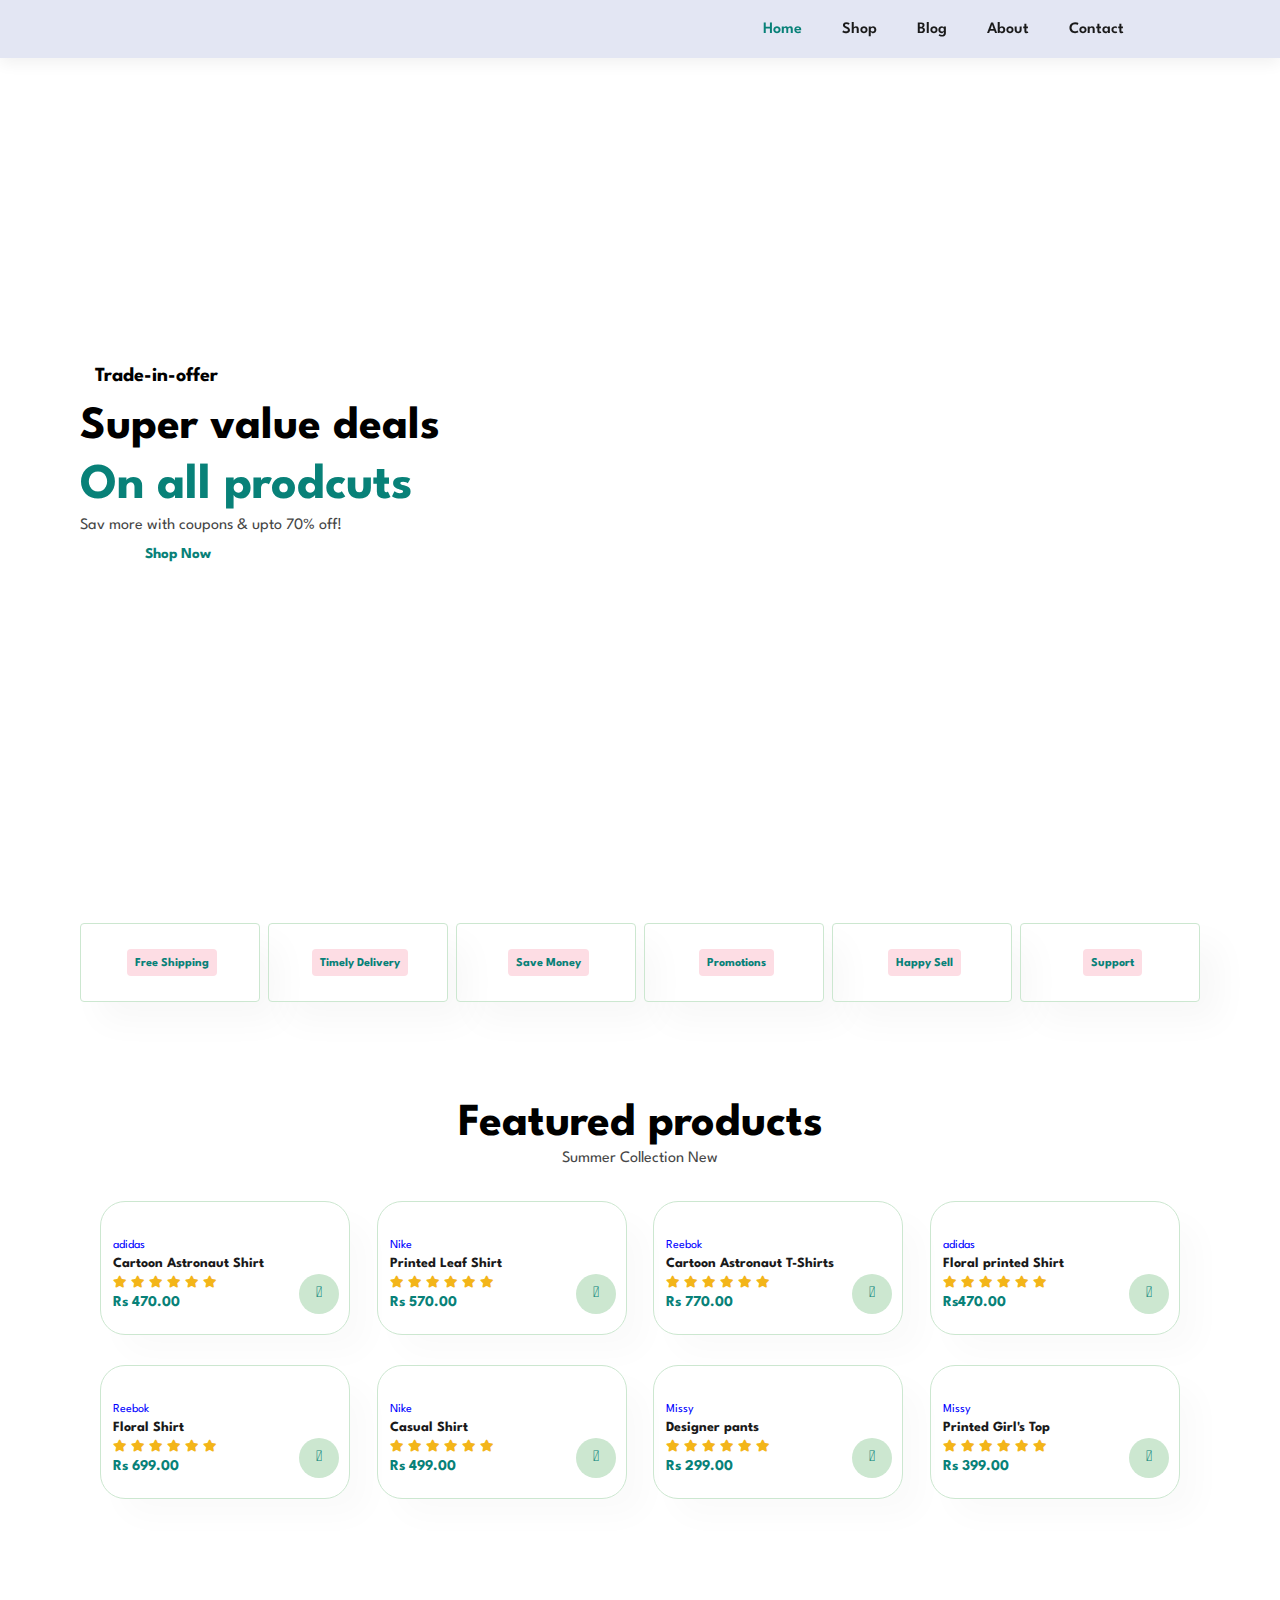
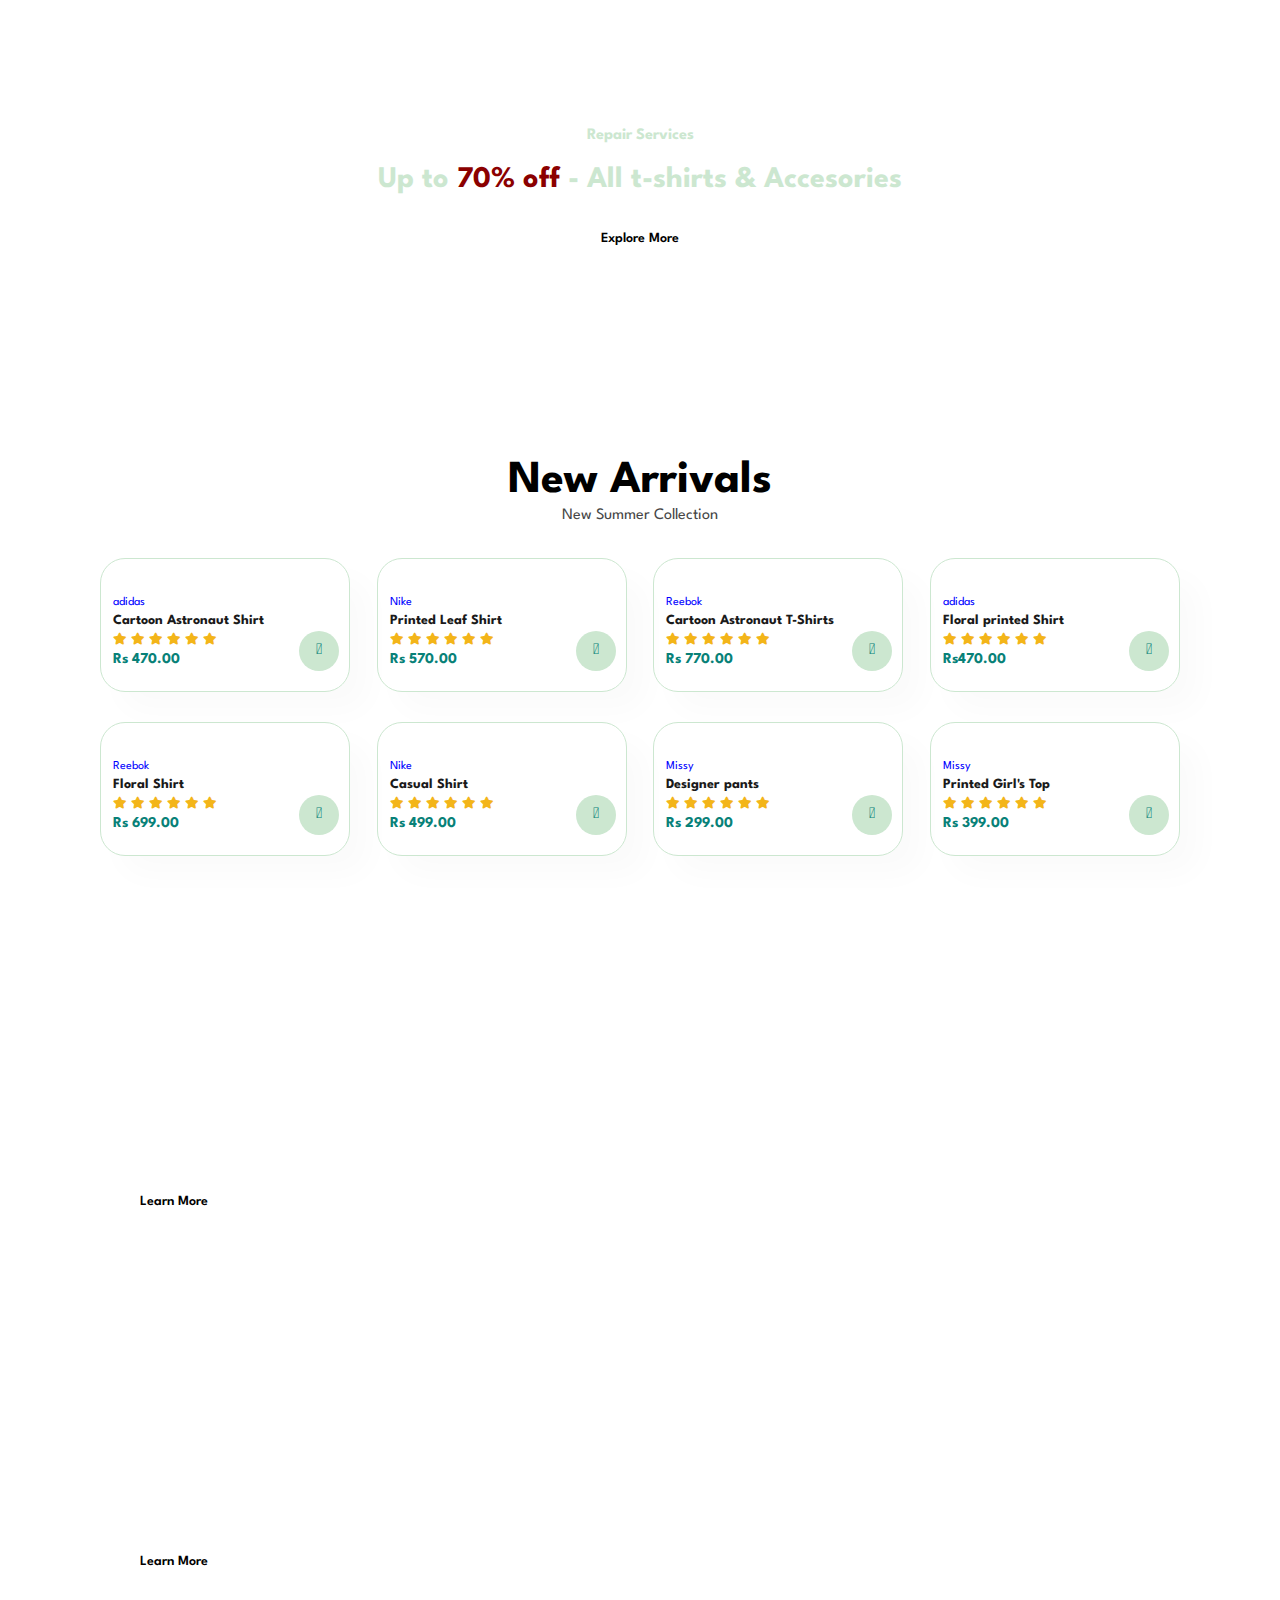
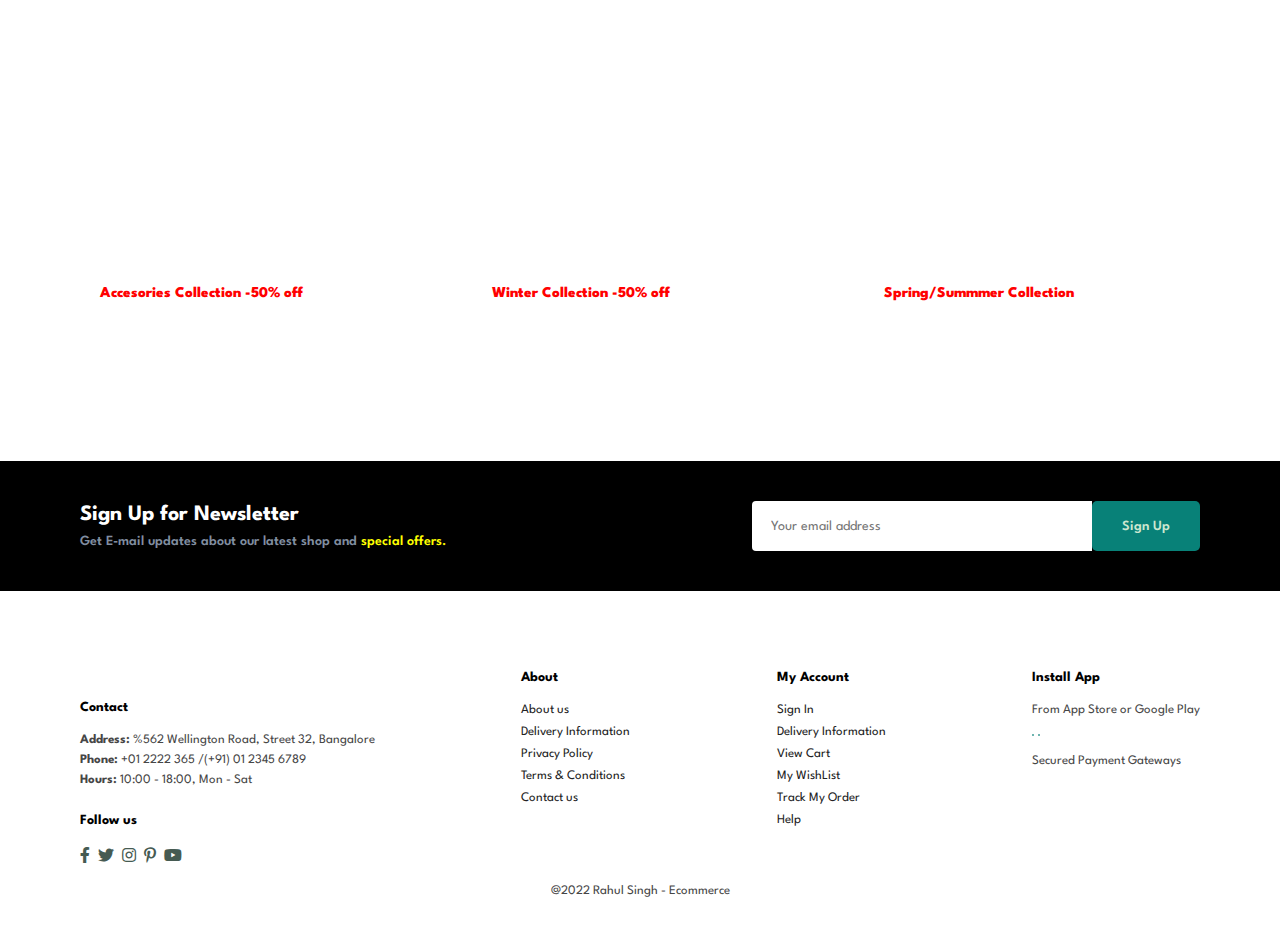
==== index.html @ 26d826ec "Add files via upload" ====
<!DOCTYPE html>
<html lang="en">
<head>
    <meta charset="UTF-8">
    <meta http-equiv="X-UA-Compatible" content="IE=edge">
    <meta name="viewport" content="width=device-width, initial-scale=1.0">
    <title>Ecommerce Site</title>
    <link rel="stylesheet" href="https://pro.fontawesome.com/releases/v5.10.0/css/all.css" />
    <link rel="stylesheet" href="style.css">

</head>
<body>
    <section id="header">
        <a href="#"><img src="img/logo.png" class = "logo" alt=""></a>

        <div>
            <ul id = "navbar">
                <li><a class = "active" href="index.html">Home</a></li>
                <li><a href="shop.html">Shop</a></li>
                <li><a href="blog.html">Blog</a></li>
                <li><a href="about.html">About</a></li>
                <li><a href="contact.html">Contact</a></li>
                <li><a href="cart.html"><i class="far fa-shopping-bag"></i></a></li>
    

            </ul>
        </div>
        
        
    </section>

    <section id="hero">
        <h4>Trade-in-offer</h4>
        <h2>Super value deals</h2>
        <h1>On all prodcuts</h1>
        <p>Sav more with coupons & upto 70% off!</p>
        <button>Shop Now</button>
    </section>

    <section id="feature" class="section-p1">
        <div class="fe-box">
            <img src="img/features/f1.png" alt="">
            <h6>Free Shipping</h6>

        </div>
        <div class="fe-box">
            <img src="img/features/f2.png" alt="">
            <h6>Timely Delivery</h6>

        </div>
        <div class="fe-box">
            <img src="img/features/f3.png" alt="">
            <h6>Save Money</h6>

        </div>
        <div class="fe-box">
            <img src="img/features/f4.png" alt="">
            <h6>Promotions</h6>

        </div>
        <div class="fe-box">
            <img src="img/features/f5.png" alt="">
            <h6>Happy Sell</h6>

        </div>
        <div class="fe-box">
            <img src="img/features/f6.png" alt="">
            <h6>Support</h6>

        </div>

    </section>

    <section id="product1" class="section-p1">
        <h2>Featured products</h2>
        <p>Summer Collection New</p>
        <div class="pro-container">
            <div class="pro">
                <img src="img/products/f1.jpg" alt="">
                <div class="des">
                    <span>adidas</span>
                    <h5>Cartoon Astronaut Shirt</h5>
                    <div class="star">
                        <i class = "fas fa-star"></i>
                        <i class = "fas fa-star"></i>
                        <i class = "fas fa-star"></i>
                        <i class = "fas fa-star"></i>
                        <i class = "fas fa-star"></i>
                        <i class = "fas fa-star"></i>
                    </div>
                    <h4>Rs 470.00</h4>

                </div>
                <a href="#"><i class = "fal fa-shopping-cart cart"></i></a>
                
            </div>
            <div class="pro">
                <img src="img/products/f2.jpg" alt="">
                <div class="des">
                    <span>Nike</span>
                    <h5>Printed Leaf Shirt</h5>
                    <div class="star">
                        <i class = "fas fa-star"></i>
                        <i class = "fas fa-star"></i>
                        <i class = "fas fa-star"></i>
                        <i class = "fas fa-star"></i>
                        <i class = "fas fa-star"></i>
                        <i class = "fas fa-star"></i>
                    </div>
                    <h4>Rs 570.00</h4>

                </div>
                <a href="#"><i class = "fal fa-shopping-cart cart"></i></a>
                
            </div>
            <div class="pro">
                <img src="img/products/f3.jpg" alt="">
                <div class="des">
                    <span>Reebok</span>
                    <h5>Cartoon Astronaut T-Shirts</h5>
                    <div class="star">
                        <i class = "fas fa-star"></i>
                        <i class = "fas fa-star"></i>
                        <i class = "fas fa-star"></i>
                        <i class = "fas fa-star"></i>
                        <i class = "fas fa-star"></i>
                        <i class = "fas fa-star"></i>
                    </div>
                    <h4>Rs 770.00</h4>

                </div>
                <a href="#"><i class = "fal fa-shopping-cart cart"></i></a>
                
            </div>
            <div class="pro">
                <img src="img/products/f4.jpg" alt="">
                <div class="des">
                    <span>adidas</span>
                    <h5>Floral printed Shirt</h5>
                    <div class="star">
                        <i class = "fas fa-star"></i>
                        <i class = "fas fa-star"></i>
                        <i class = "fas fa-star"></i>
                        <i class = "fas fa-star"></i>
                        <i class = "fas fa-star"></i>
                        <i class = "fas fa-star"></i>
                    </div>
                    <h4>Rs470.00</h4>

                </div>
                <a href="#"><i class = "fal fa-shopping-cart cart"></i></a>
                
            </div>
            <div class="pro">
                <img src="img/products/f5.jpg" alt="">
                <div class="des">
                    <span>Reebok</span>
                    <h5>Floral Shirt</h5>
                    <div class="star">
                        <i class = "fas fa-star"></i>
                        <i class = "fas fa-star"></i>
                        <i class = "fas fa-star"></i>
                        <i class = "fas fa-star"></i>
                        <i class = "fas fa-star"></i>
                        <i class = "fas fa-star"></i>
                    </div>
                    <h4>Rs 699.00</h4>

                </div>
                <a href="#"><i class = "fal fa-shopping-cart cart"></i></a>
                
            </div>
            <div class="pro">
                <img src="img/products/f6.jpg" alt="">
                <div class="des">
                    <span>Nike</span>
                    <h5>Casual Shirt</h5>
                    <div class="star">
                        <i class = "fas fa-star"></i>
                        <i class = "fas fa-star"></i>
                        <i class = "fas fa-star"></i>
                        <i class = "fas fa-star"></i>
                        <i class = "fas fa-star"></i>
                        <i class = "fas fa-star"></i>
                    </div>
                    <h4>Rs 499.00</h4>

                </div>
                <a href="#"><i class = "fal fa-shopping-cart cart"></i></a>
                
            </div>
            <div class="pro">
                <img src="img/products/f7.jpg" alt="">
                <div class="des">
                    <span>Missy</span>
                    <h5>Designer pants</h5>
                    <div class="star">
                        <i class = "fas fa-star"></i>
                        <i class = "fas fa-star"></i>
                        <i class = "fas fa-star"></i>
                        <i class = "fas fa-star"></i>
                        <i class = "fas fa-star"></i>
                        <i class = "fas fa-star"></i>
                    </div>
                    <h4>Rs 299.00</h4>

                </div>
                <a href="#"><i class = "fal fa-shopping-cart cart"></i></a>
                
            </div>
            <div class="pro">
                <img src="img/products/f8.jpg" alt="">
                <div class="des">
                    <span>Missy</span>
                    <h5>Printed Girl's Top</h5>
                    <div class="star">
                        <i class = "fas fa-star"></i>
                        <i class = "fas fa-star"></i>
                        <i class = "fas fa-star"></i>
                        <i class = "fas fa-star"></i>
                        <i class = "fas fa-star"></i>
                        <i class = "fas fa-star"></i>
                    </div>
                    <h4>Rs 399.00</h4>

                </div>
                <a href="#"><i class = "fal fa-shopping-cart cart"></i></a>
                
            </div>
        </div>


    </section>

    <section id="banner" class="section-m1">
         
        <h4>Repair Services</h4>
        <h2>Up to <span>70% off</span> - All t-shirts & Accesories</h2>
        <button class="normal">Explore More</button>
        

    </section>

    <section id="product1" class="section-p1">
        <h2>New Arrivals</h2>
        <p>New Summer Collection </p>
        <div class="pro-container">
            <div class="pro">
                <img src="img/products/n1.jpg" alt="">
                <div class="des">
                    <span>adidas</span>
                    <h5>Cartoon Astronaut Shirt</h5>
                    <div class="star">
                        <i class = "fas fa-star"></i>
                        <i class = "fas fa-star"></i>
                        <i class = "fas fa-star"></i>
                        <i class = "fas fa-star"></i>
                        <i class = "fas fa-star"></i>
                        <i class = "fas fa-star"></i>
                    </div>
                    <h4>Rs 470.00</h4>

                </div>
                <a href="#"><i class = "fal fa-shopping-cart cart"></i></a>
                
            </div>
            <div class="pro">
                <img src="img/products/n2.jpg" alt="">
                <div class="des">
                    <span>Nike</span>
                    <h5>Printed Leaf Shirt</h5>
                    <div class="star">
                        <i class = "fas fa-star"></i>
                        <i class = "fas fa-star"></i>
                        <i class = "fas fa-star"></i>
                        <i class = "fas fa-star"></i>
                        <i class = "fas fa-star"></i>
                        <i class = "fas fa-star"></i>
                    </div>
                    <h4>Rs 570.00</h4>

                </div>
                <a href="#"><i class = "fal fa-shopping-cart cart"></i></a>
                
            </div>
            <div class="pro">
                <img src="img/products/n3.jpg" alt="">
                <div class="des">
                    <span>Reebok</span>
                    <h5>Cartoon Astronaut T-Shirts</h5>
                    <div class="star">
                        <i class = "fas fa-star"></i>
                        <i class = "fas fa-star"></i>
                        <i class = "fas fa-star"></i>
                        <i class = "fas fa-star"></i>
                        <i class = "fas fa-star"></i>
                        <i class = "fas fa-star"></i>
                    </div>
                    <h4>Rs 770.00</h4>

                </div>
                <a href="#"><i class = "fal fa-shopping-cart cart"></i></a>
                
            </div>
            <div class="pro">
                <img src="img/products/n4.jpg" alt="">
                <div class="des">
                    <span>adidas</span>
                    <h5>Floral printed Shirt</h5>
                    <div class="star">
                        <i class = "fas fa-star"></i>
                        <i class = "fas fa-star"></i>
                        <i class = "fas fa-star"></i>
                        <i class = "fas fa-star"></i>
                        <i class = "fas fa-star"></i>
                        <i class = "fas fa-star"></i>
                    </div>
                    <h4>Rs470.00</h4>

                </div>
                <a href="#"><i class = "fal fa-shopping-cart cart"></i></a>
                
            </div>
            <div class="pro">
                <img src="img/products/n5.jpg" alt="">
                <div class="des">
                    <span>Reebok</span>
                    <h5>Floral Shirt</h5>
                    <div class="star">
                        <i class = "fas fa-star"></i>
                        <i class = "fas fa-star"></i>
                        <i class = "fas fa-star"></i>
                        <i class = "fas fa-star"></i>
                        <i class = "fas fa-star"></i>
                        <i class = "fas fa-star"></i>
                    </div>
                    <h4>Rs 699.00</h4>

                </div>
                <a href="#"><i class = "fal fa-shopping-cart cart"></i></a>
                
            </div>
            <div class="pro">
                <img src="img/products/n6.jpg" alt="">
                <div class="des">
                    <span>Nike</span>
                    <h5>Casual Shirt</h5>
                    <div class="star">
                        <i class = "fas fa-star"></i>
                        <i class = "fas fa-star"></i>
                        <i class = "fas fa-star"></i>
                        <i class = "fas fa-star"></i>
                        <i class = "fas fa-star"></i>
                        <i class = "fas fa-star"></i>
                    </div>
                    <h4>Rs 499.00</h4>

                </div>
                <a href="#"><i class = "fal fa-shopping-cart cart"></i></a>
                
            </div>
            <div class="pro">
                <img src="img/products/n7.jpg" alt="">
                <div class="des">
                    <span>Missy</span>
                    <h5>Designer pants</h5>
                    <div class="star">
                        <i class = "fas fa-star"></i>
                        <i class = "fas fa-star"></i>
                        <i class = "fas fa-star"></i>
                        <i class = "fas fa-star"></i>
                        <i class = "fas fa-star"></i>
                        <i class = "fas fa-star"></i>
                    </div>
                    <h4>Rs 299.00</h4>

                </div>
                <a href="#"><i class = "fal fa-shopping-cart cart"></i></a>
                
            </div>
            <div class="pro">
                <img src="img/products/n8.jpg" alt="">
                <div class="des">
                    <span>Missy</span>
                    <h5>Printed Girl's Top</h5>
                    <div class="star">
                        <i class = "fas fa-star"></i>
                        <i class = "fas fa-star"></i>
                        <i class = "fas fa-star"></i>
                        <i class = "fas fa-star"></i>
                        <i class = "fas fa-star"></i>
                        <i class = "fas fa-star"></i>
                    </div>
                    <h4>Rs 399.00</h4>

                </div>
                <a href="#"><i class = "fal fa-shopping-cart cart"></i></a>
                
            </div>
        </div>


    </section>

    <section id = "sm-banner" class="section-p1">
        <div class="banner-box">
            <h4> crazy deals </h4>
            <h2>buy 1 get 1 free</h2>
            <span>The best calsssic dress is on sale at cara</span>
            <button class="normal">Learn More</button>
        </div>
        <div class="banner-box banner-box2">
            <h4> spring/summer </h4>
            <h2>upcoming season</h2>
            <span>The best calsssic dress is on sale at cara</span>
            <button class="normal">Learn More</button>
        </div>
    </section>

    <section id="banner3">
        <div class="banner-box">
            <h2>SEASONAL SALE</h2>
            <h3>Accesories Collection -50% off</h3>
        </div>
        <div class="banner-box banner-box2">
            <h2>SEASONAL SALE</h2>
            <h3>Winter Collection -50% off</h3>
        </div>
        <div class="banner-box banner-box3">
            <h2>SEASONAL SALE</h2>
            <h3>Spring/Summmer Collection</h3>
        </div>
    </section>

    <section id = newsletter class="section-p1 section-m1">
        <div class="newstext">
            <h4>Sign Up for Newsletter</h4>
            <p>Get E-mail updates about our latest shop and <span>special offers.</span></p>

        </div>
        <div class="form">
            <input type="text" placeholder="Your email address">
            <button class = "normal">Sign Up</button>
        </div>
    </section>

    <footer class="section-p1">
        <div class="col">
            <img  class = "logo" src="img/logo.png" alt="">
            <h4>Contact</h4>
            <p><strong>Address:</strong>  %562 Wellington Road, Street 32, Bangalore</p>
            <p><strong>Phone:</strong> +01 2222 365 /(+91) 01 2345 6789</p>
            <p><strong>Hours:</strong>  10:00 - 18:00, Mon - Sat</p>
            <div class="follow">
                <h4>Follow us</h4>
                <div class="icon">
                    <i class="fab fa-facebook-f"></i>
                    <i class="fab fa-twitter"></i>
                    <i class="fab fa-instagram"></i>
                    <i class="fab fa-pinterest-p"></i>
                    <i class="fab fa-youtube"></i>
                </div>
            </div>
        </div>
        <div class="col">
            <h4>About</h4>
            <a href="#">About us</a>
            <a href="#">Delivery Information</a>
            <a href="#">Privacy Policy</a>
            <a href="#">Terms & Conditions</a>
            <a href="#">Contact us</a>
        </div>
        <div class="col">
            <h4>My Account</h4>
            <a href="#">Sign In</a>
            <a href="#">Delivery Information</a>
            <a href="#">View Cart</a>
            <a href="#">My WishList</a>
            <a href="#">Track My Order</a>
            <a href="#">Help</a>

        </div>
        <div class="col install">
            <h4>Install App</h4>
            <p>From App Store or Google Play</p>
            <div class="row">
                <img src="img/pay/app.jpg" alt="">
                <img src="img/pay/play.jpg" alt="">
            </div>
            <p>Secured Payment Gateways</p>
            <img src="img/pay/pay.png" alt="">

        </div>
        <div class="copyright">
            <p>@2022 Rahul Singh - Ecommerce</p>
        </div>
    </footer>


    
    <script src = "script.js"></script>
</body>
</html>
---- style.css ----
@import url('https://fonts.googleapis.com/css2?family=Spartan:wght@100;200;300;400;500;600;700;800;900&display=swap');

*{
    margin: 0;
    padding: 0;
    box-sizing: border-box;
    font-family: 'Spartan',sans-serif;
}

h1{
    font-size: 50px;
    line-height: 64px;
    color: black;
}

h2{
    font-size: 46px;
    line-height: 54px;
    color: black;

}

h4{
    font-size: 20px;
    color: black;
}

h6{
    font-weight: 700;
    font-size: 12px;
}
p{
    font-size: 16px;
    color: #464646;
}

.section-p1{
    padding: 40px 80px;
}

.section-m1{
    margin: 40px 0;
}
body{
    width: 100%;
}

button.normal{
    font-size: 14px;
    font-weight: 600;
    padding: 15px 30px;
    color: #000;
    background-color: #fff;
    border-radius: 4px;
    cursor: pointer;
    border: none;
    outline: none;
    transition: 0.2s;
}

/* header start */
#header{
    display: flex;
    align-items: center;
    justify-content: space-between;
    padding: 20px 80px;
    background: #E3E6F3;
    box-shadow: 0 5px 15px rgba(0,0,0,0.06);
    z-index: 999;
    position: sticky;
    top: 0;
    left: 0;
}

#navbar{
    display: flex;
    align-items: center;
    justify-content: center;

}
#navbar li{
    list-style: none;
    padding: 0 20px;
}

#navbar li a{
    text-decoration: none;
    font-size: 16px;
    font-weight: 600;
    color: #1a1a1a;
    transition: 0.3s ease;
}
#navbar li a:hover,#navbar li a.active{
    color: #088178;
}
#mobile{
    display: none;
    align-items: center;
}

/* Home Page */
#hero{
    background-image: url(img/hero4.png);
    height: 90vh;
    width: 100%;
    background-size: cover;
    background-position: top 25% right 0;
    padding: 0 80px;
    display: flex;
    flex-direction: column;
    align-items: flex-start;
    justify-content: center;
}

#hero h4{
    padding: 15px;

}
#hero h1{
    color: #088178;
}
#hero button{
    background-image: url(img/button.png);
    background-color: transparent;
    color: #088178;
    border: 0;
    padding: 14px 80px 14px 65px;
    background-repeat: no-repeat;
    cursor: pointer;
    font-weight: 700;
    font-size: 15px;

}

#feature .fe-box{
    width: 180px;
    text-align: center;
    padding: 25px 15px;
    box-shadow: 20px 20px 34px rgba(0,0,0,0.03);
    border: 1px solid #cce7d0;
    border-radius: 4px;
    margin: 15px 0;
}
#feature{
    display: flex;
    align-items: center;
    justify-content: space-between;
    flex-wrap: wrap;
}

#feature .fe-box:hover{
    box-shadow: 10px 10px 54px rgba(70,62,221,0.1);
}
#feature .fe-box img{
    width: 100%;
    margin-bottom: 10px;
}
#feature .fe-box h6{
    display: inline-block;
    padding: 9px 8px 6px 8px;
    line-height: 1;
    border-radius: 4px;
    color: #088178;
    background-color: #fddde4;
}

#product1{
    text-align: center;

}
#product1 .pro-container{
    display: flex;
    justify-content: space-between;
    padding: 20px ;
    flex-wrap: wrap;

}
#product1 .pro{
    width: 23%;
    min-width: 250px;
    padding: 10px 12px;
    border: 1px solid #cce7d0; 
    border-radius: 25px;
    cursor: pointer;
    box-shadow: 20px 20px 30px rgba(0,0,0,0.02);
    margin: 15px 0;
    transition: 0.2s ease;
    position: relative;
}

#product1 .pro img{
    width: 100%;
    border-radius: 20px;
}
#product1 .pro:hover{
    box-shadow: 20px 20px 30px rgba(0,0,0,0.02);
}

#product1 .pro .des{
    text-align: start;
    padding: 10px 0;

}
#product1 .pro .des span{
    color: blue;
    font-size:12px;

}
#product1 .pro .des h5{
    padding: 5px 0;
    color: #1a1a1a;
    font-size: 14px;
}
#product1 .pro .des i{
    font-size: 12px;
    color: rgb(243,181,25);
}

#product1 .pro .des h4{
    padding: 5px 0;
    color: #088178;
    font-size: 15px;
    font-weight: 700;
}

#product1 .pro .cart{
    width: 40px;
    height: 40px;
    line-height: 40px;
    border-radius: 50px;
    background-color: #cce7d0;
    font-weight: 500;
    color: #088178;
    border-color: 1px solid #cce7d0;
    position: absolute;
    bottom: 20px;
    right: 10px;

}

#banner{
    display: flex;
    flex-direction: column;
    justify-content: center;
    align-items: center;
    text-align: center;
    background-image: url('img/banner/b2.jpg');
    width: 100%;
    height: 40vh;
    background-size: cover;
    background-position: center;
}

#banner h4{
    color: #cce7d0;
    font-size: 16px;
}
#banner h2{
    color: #cce7d0;
    font-size: 30px;
    padding: 10px 0;
}
#banner h2 span{
    color: darkred;

}
#banner button:hover{
    background: #088178;
    color: #cce7d0;
}

#sm-banner{
    display: flex;
    justify-content: space-between;
    flex-wrap: wrap;
}

#sm-banner .banner-box{
    display: flex;
    flex-direction: column;
    justify-content: center;
    align-items: flex-start;

    
    background-image: url('img/banner/b17.jpg');
    min-width: 580px;
    height: 50vh;
    height: 40vh;
    background-size: cover;
    background-position: center;
    padding: 30px;

}
#sm-banner .banner-box2{
    display: flex;
    flex-direction: column;
    justify-content: center;
    align-items: flex-start;

    
    background-image: url('img/banner/b10.jpg');
    min-width: 580px;
    height: 50vh;
    height: 40vh;
    background-size: cover;
    background-position: center;
    padding: 30px;

}
#sm-banner h4{
    color: #fff;
    font-size: 20px;
    font-weight: 300;

}
#sm-banner h2{
    color: #fff;
    font-size: 20px;
    font-weight: 800;

    
}

#sm-banner span{
    color: #fff;
    font-size: 14px;
    font-weight: 500;
    padding-bottom: 15px;
    
    
}
#sm-banner .banner-box:hover button{
    background-color: #088178;
    color: #cce7d0;
    border: 3px solid #fff;
}

#banner3 {
    display: flex;
    justify-content: space-between;
    flex-wrap: wrap;
    padding: 0 80px;
}
#banner3 .banner-box{
   
        display: flex;
        flex-direction: column;
        justify-content: center;
        align-items: flex-start;
        background-image: url('img/banner/b7.jpg');
        min-width: 30%;
       
        height: 30vh;
        background-size: cover;
        background-position: center;
        padding: 20px;
        margin-bottom: 20px;
    
    
}
#banner3 h2{
    color: #fff;
    font-weight: 900;
    font-size: 22px;

}

#banner3 h3{
    color:red;
    font-weight: 800;
    font-size: 15px;
}

#banner3 .banner-box2{
    background-image: url("img/banner/b4.jpg");

}
#banner3 .banner-box3{
    background-image: url("img/banner/b18.jpg");
}

#newsletter{
    display: flex;
    justify-content: space-between;
    flex-wrap: wrap;
    align-items: center;
    background-image: url("img/banner/b14.png");
    background-repeat: no-repeat;
    background-position: 20% 30%;
    background-color: #000;
}
#newsletter h4{
    font-size: 22px;
    font-weight: 700;
    color: white;

}
#newsletter p{
    font-size: 14px;
    font-weight: 600;
    color: #818ea0;
    margin-top: 10px;
    
}
#newsletter p span {
    
    color: yellow;
    
}
#newsletter input{
    height: 3.125rem;
    padding: 0 1.25em;
    font-size: 14px;
    width: 100%;
    border: 1px solid transparent;
    border-radius: 4px;
    outline: none;
    border-top-right-radius: 0;
    border-bottom-right-radius: 0;
    
}
#newsletter button{
    background-color: #088178;
    color: #cce7d0;
    white-space: nowrap;
    border-radius: 5px;
    
}
#newsletter button:hover{
    background-color: #E3E6F3;
    color: #088178;
    border-color: #088178;
}
#newsletter .form{
    display: flex;
    width: 40%;
}

footer{
    display: flex;
    flex-wrap: wrap;
    justify-content: space-between;

}
footer .col{
    display: flex;
    flex-direction: column;
    align-items: flex-start;
    margin-bottom: 20px;
}

footer .logo{
    margin-bottom: 30px;

}

footer h4{
    font-size: 14px;
    padding-bottom: 20px;
}
footer p{
    font-size: 13px;
    margin: 0 0 8px 0;
}
footer a{
    font-size: 13px;
    text-decoration: none;
    color: #222;
    margin-bottom: 10px;
}
footer .follow{
    margin-top: 20px;

}
footer .follow i{
    color: #465b52;
    padding-right: 4px;
    cursor: pointer;
}

footer .install .row img{
    border: 1px solid #088178;
    border-radius: 6px;

}
footer .install img{
    margin: 10px 0 15px 0;
}
footer .follow i:hover{
    color: #088178;
}
footer .follow a:hover{
    color: #088178;
}
footer .copyright{
    width: 100%;
    text-align: center;
}

/* Strat Media Query */
@media (max-width:799px) {
    #navbar{
        display: flex;
        flex-direction: column;
        align-items: flex-start;
        justify-content: flex-start;
        position: fixed;
        top: 0;
        right: -300px;
        height: 100vh;
        width: 300px;
        background-color: #E3E6F3;
        box-shadow: 0 40px 60px rgba(0,0,0,0.02);
        padding: 80px 0 0 10px;

    }
   


}
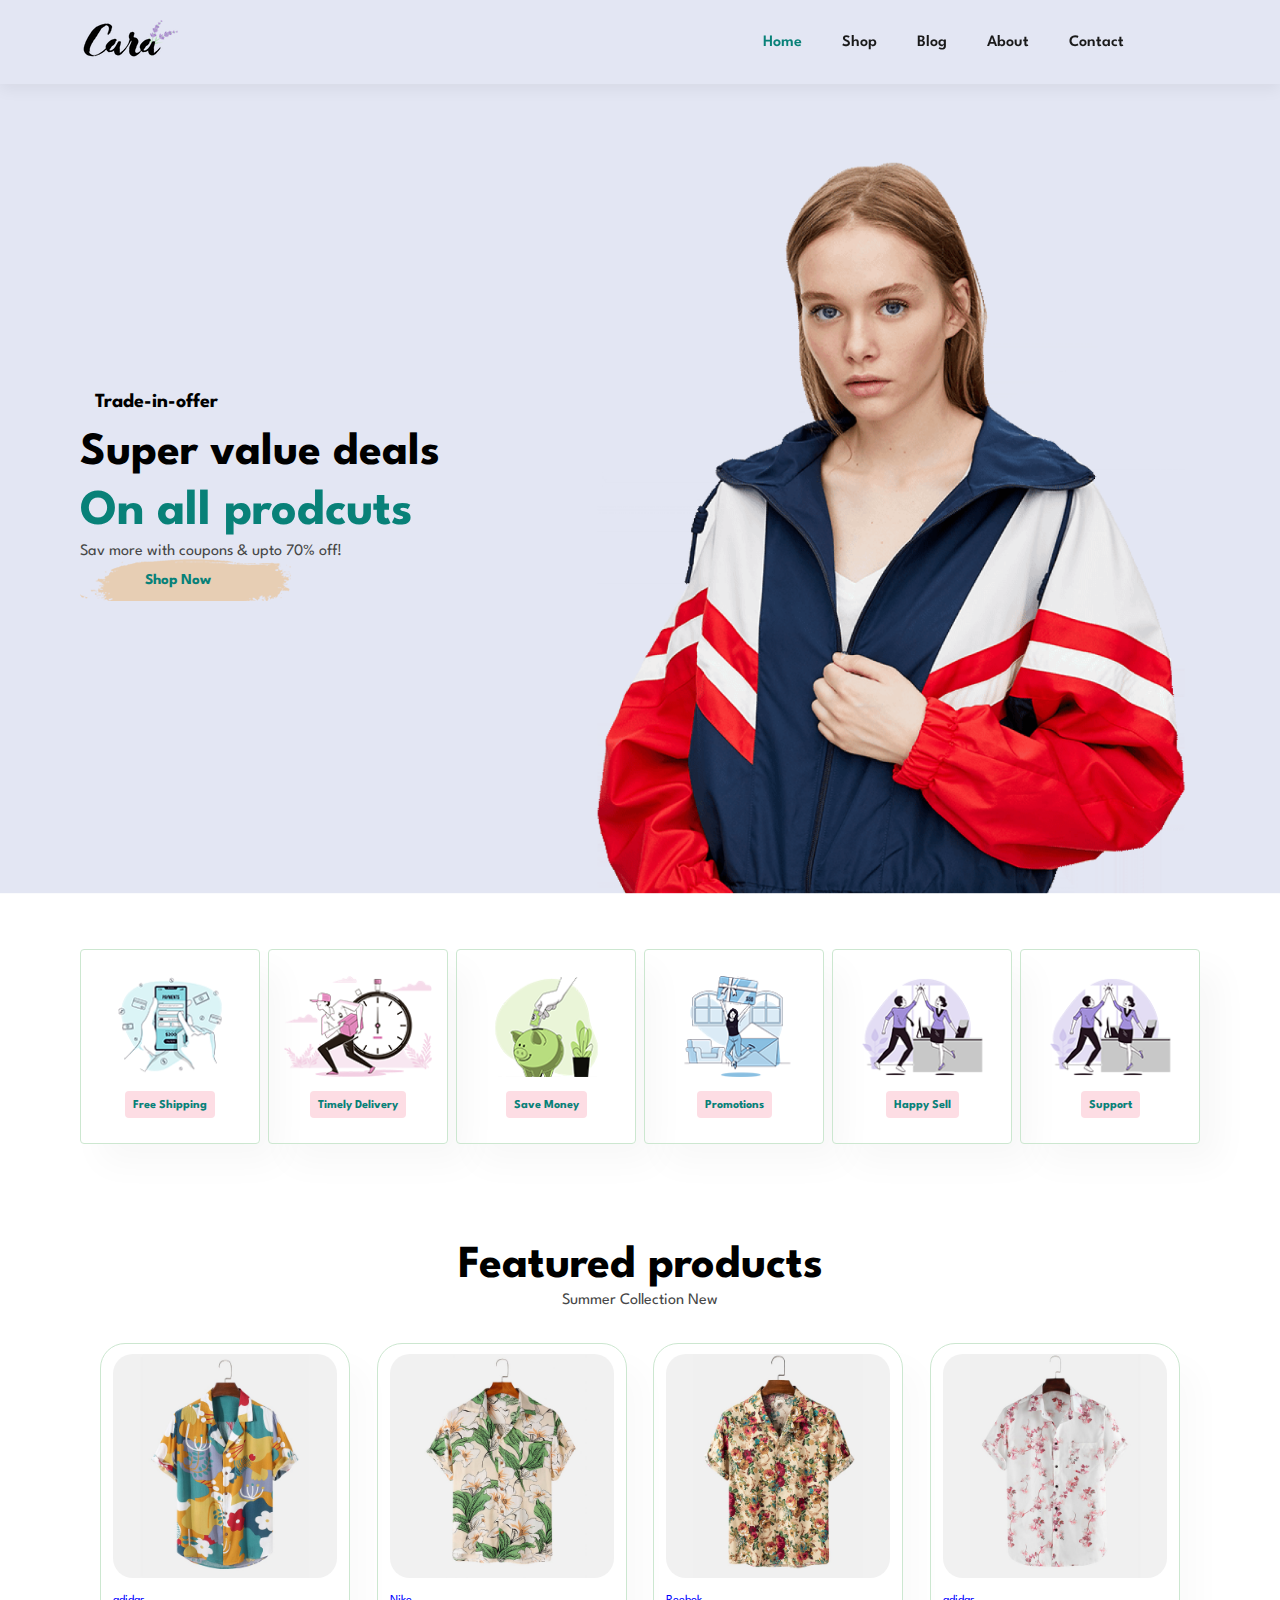
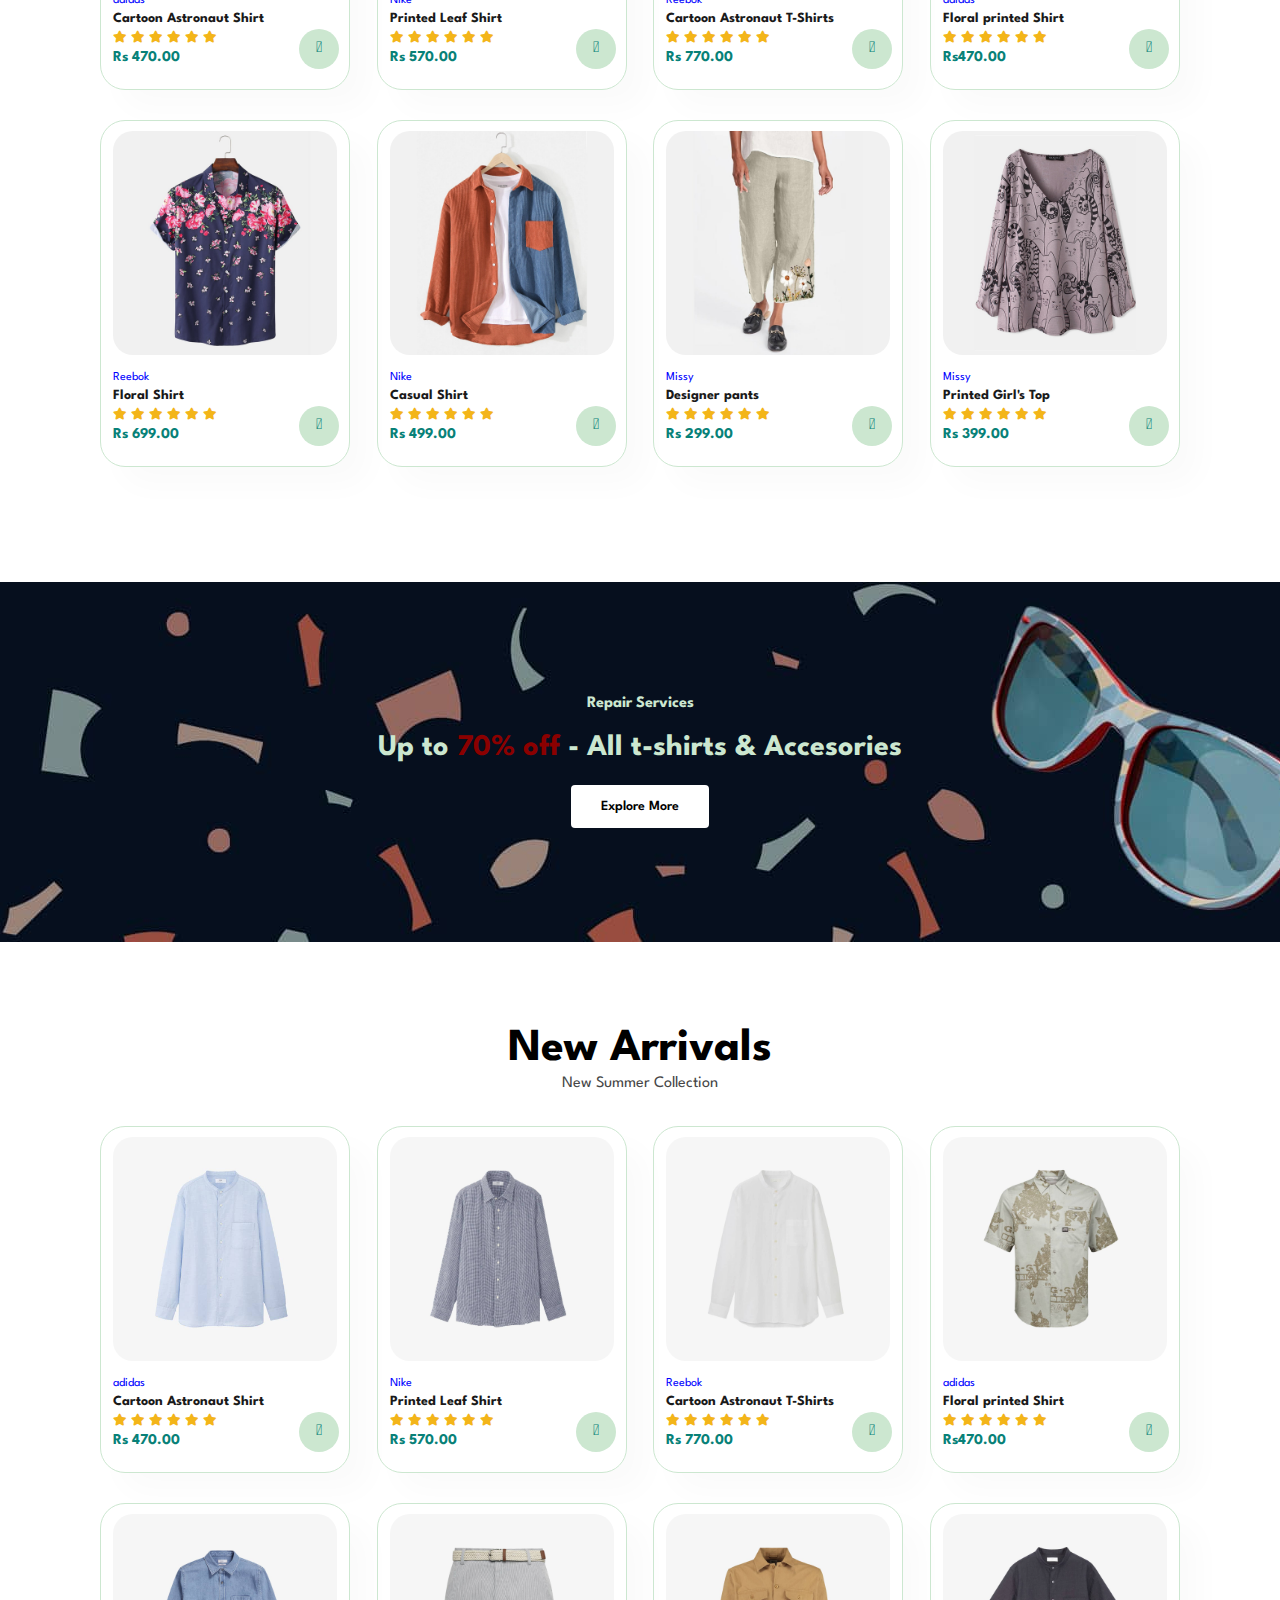
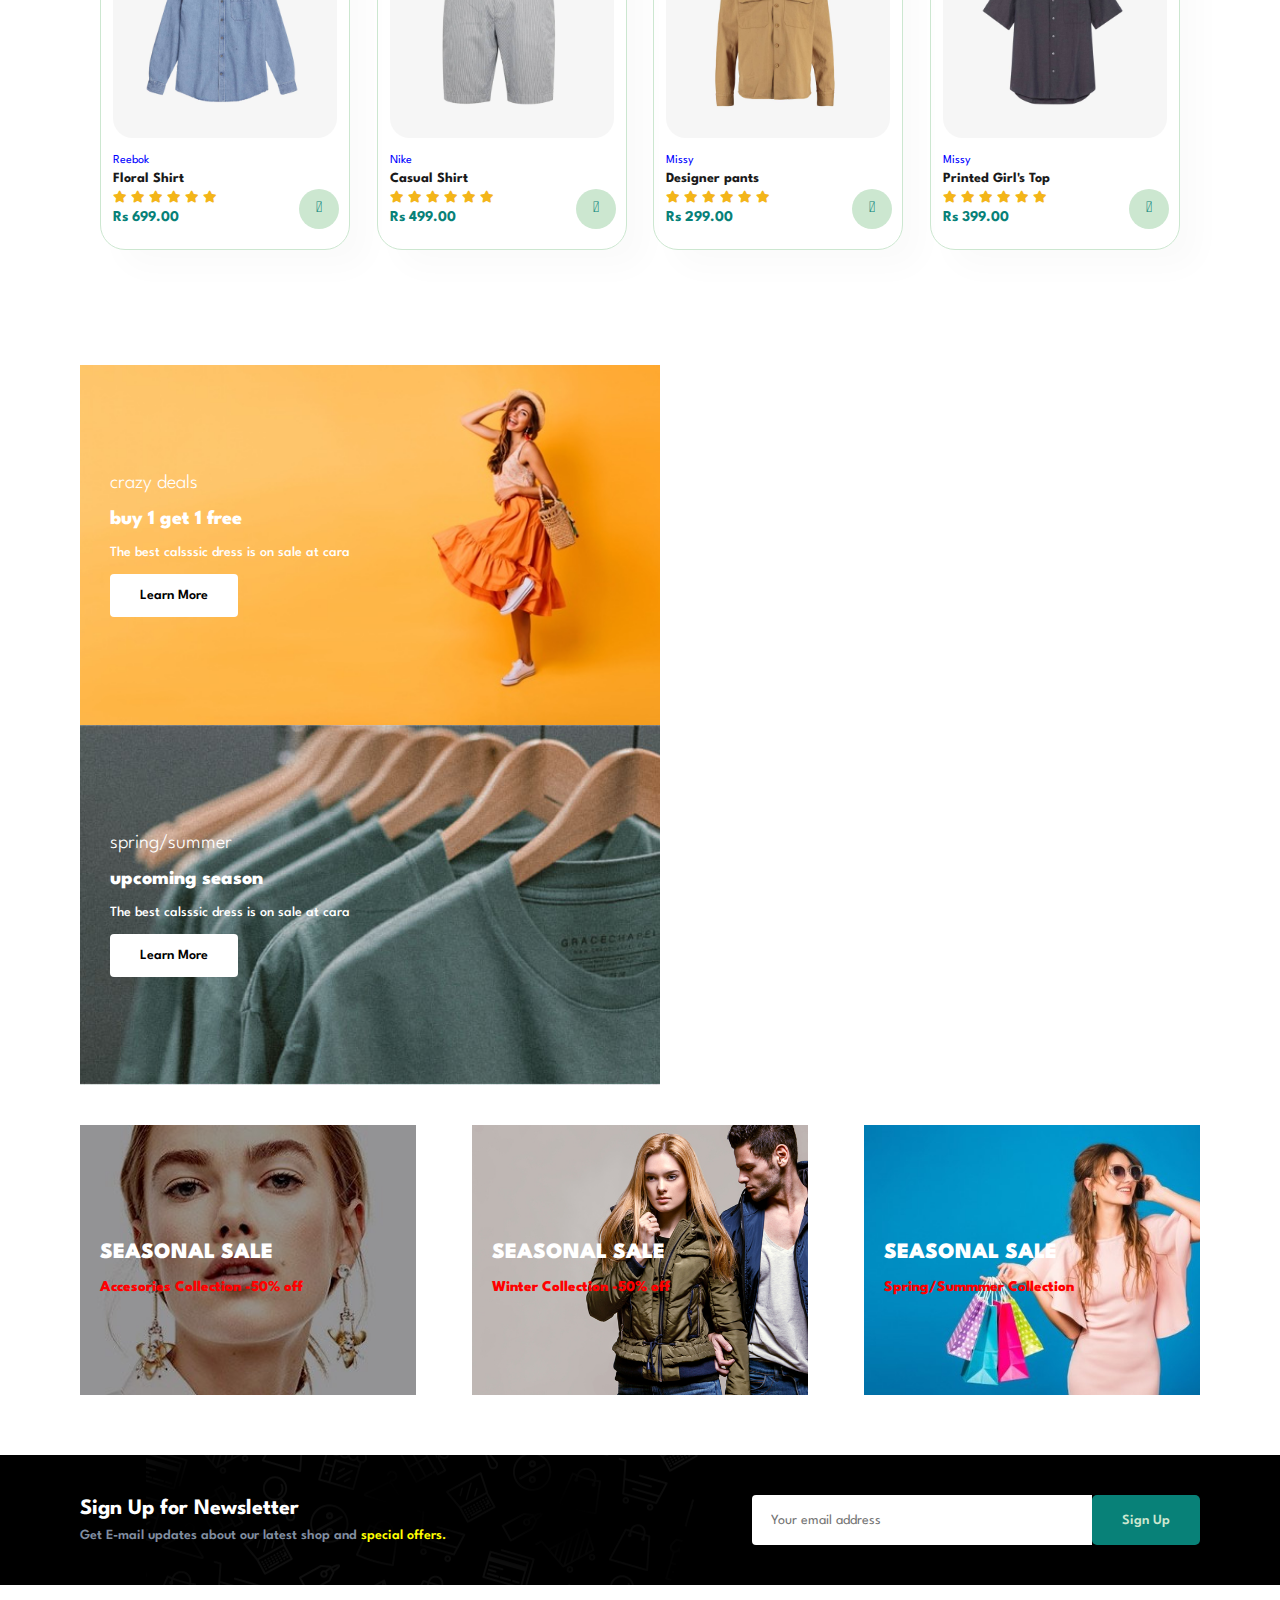
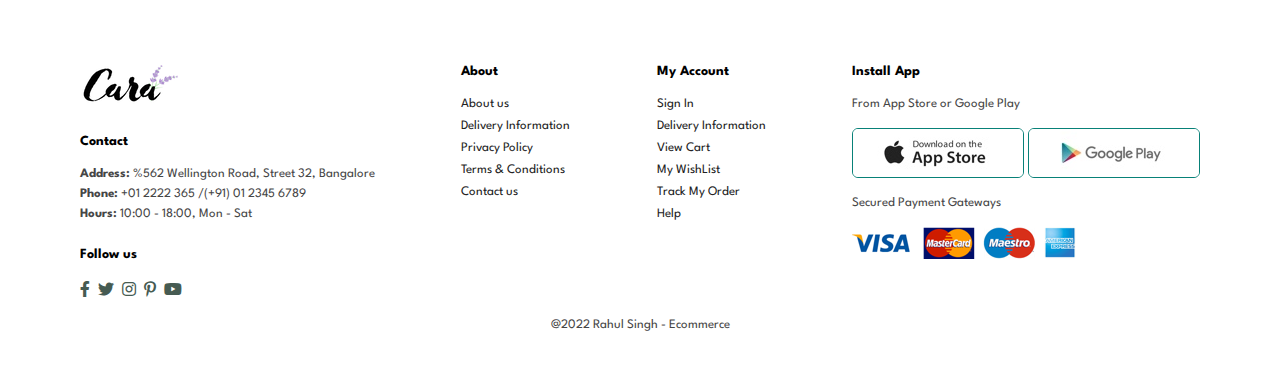
==== commit 61c07b6c: "changed features image" ====
--- a/index.html
+++ b/index.html
@@ -64,7 +64,7 @@
 
         </div>
         <div class="fe-box">
-            <img src="img/features/f6.png" alt="">
+            <img src="img/features/f5.png" alt="">
             <h6>Support</h6>
 
         </div>
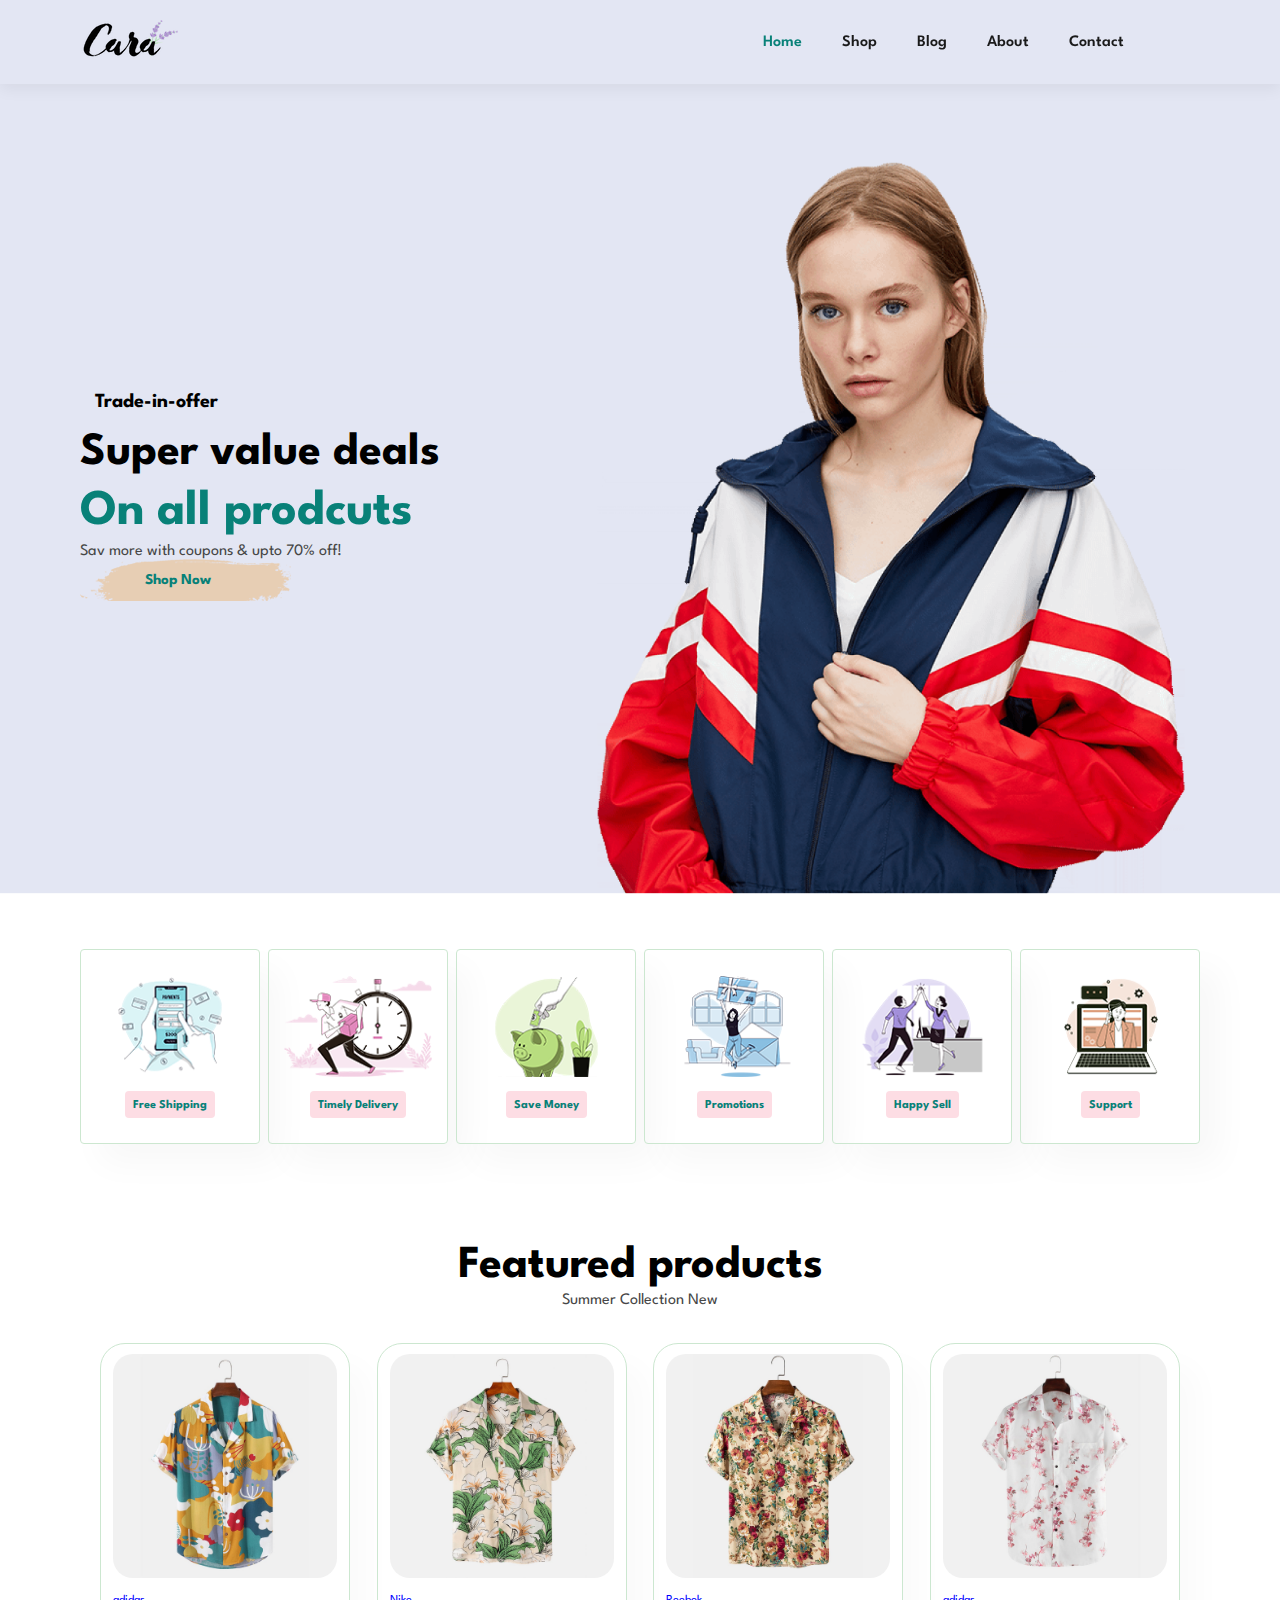
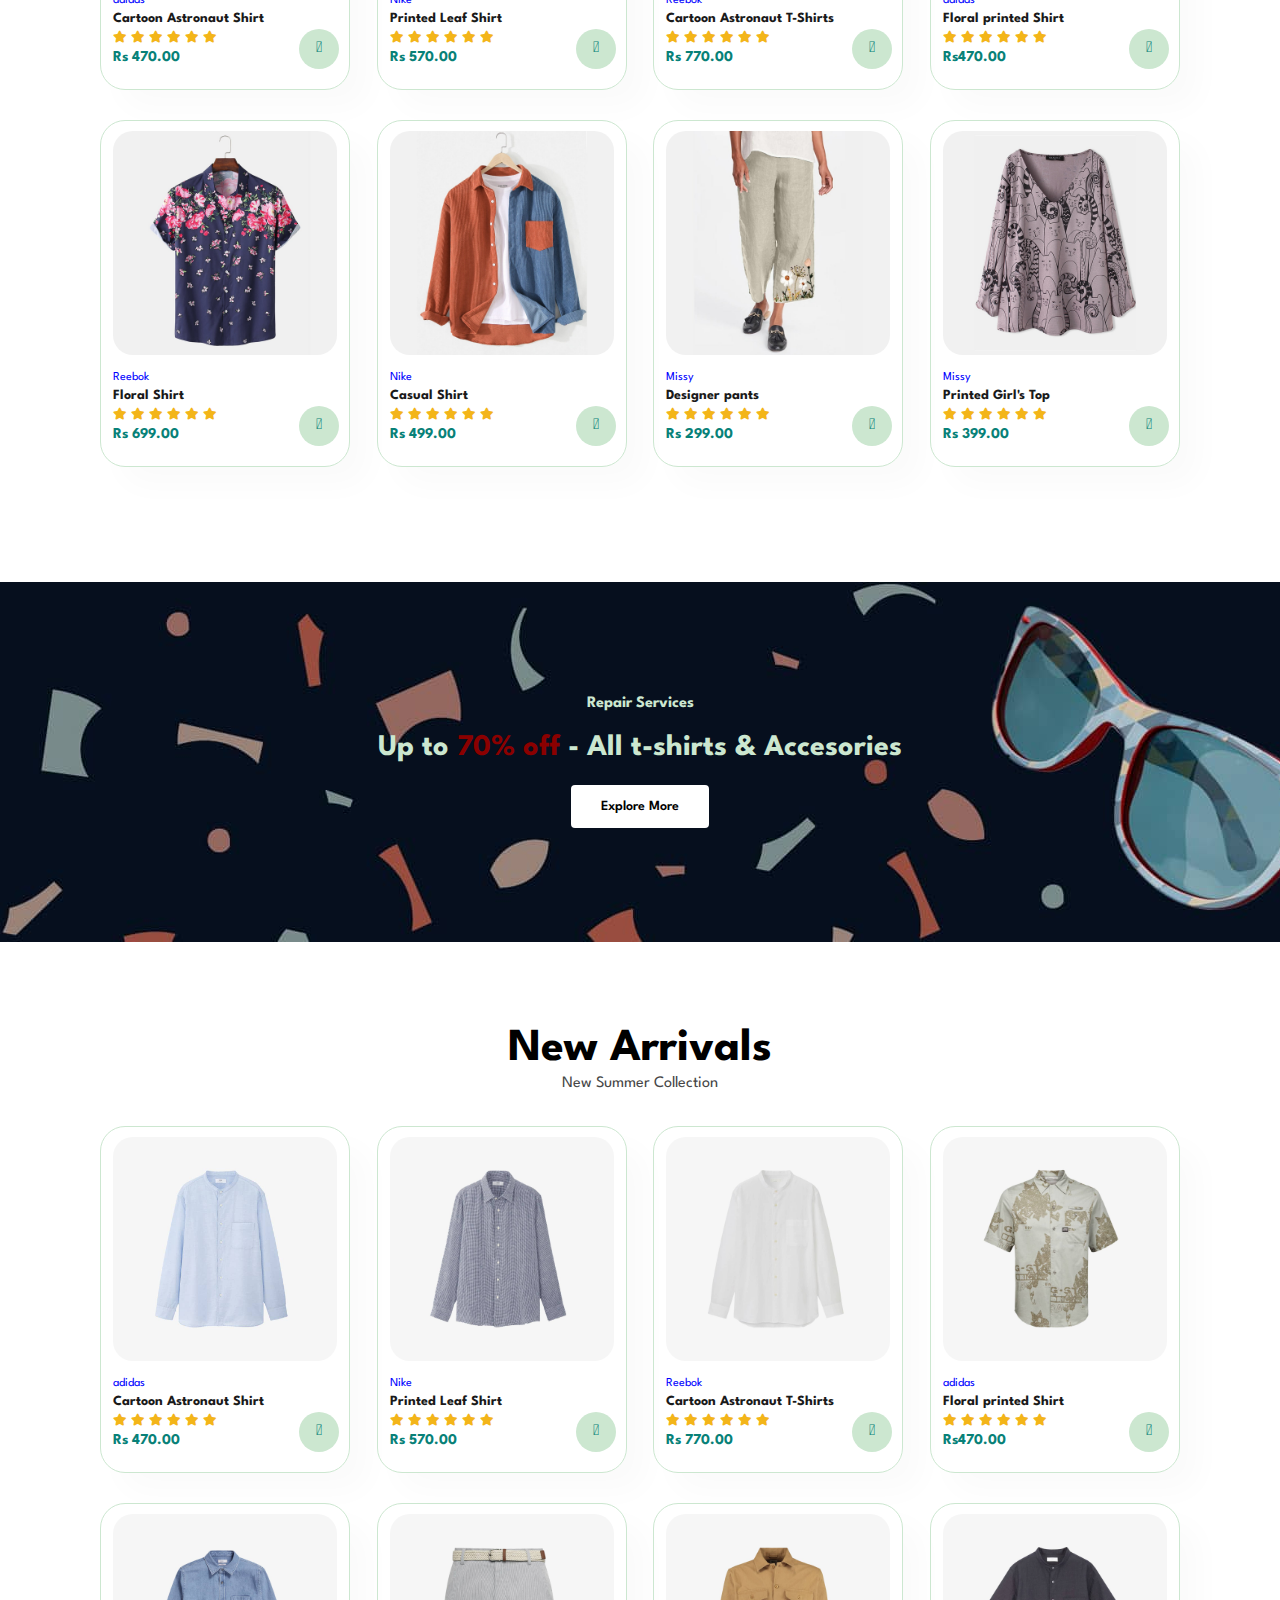
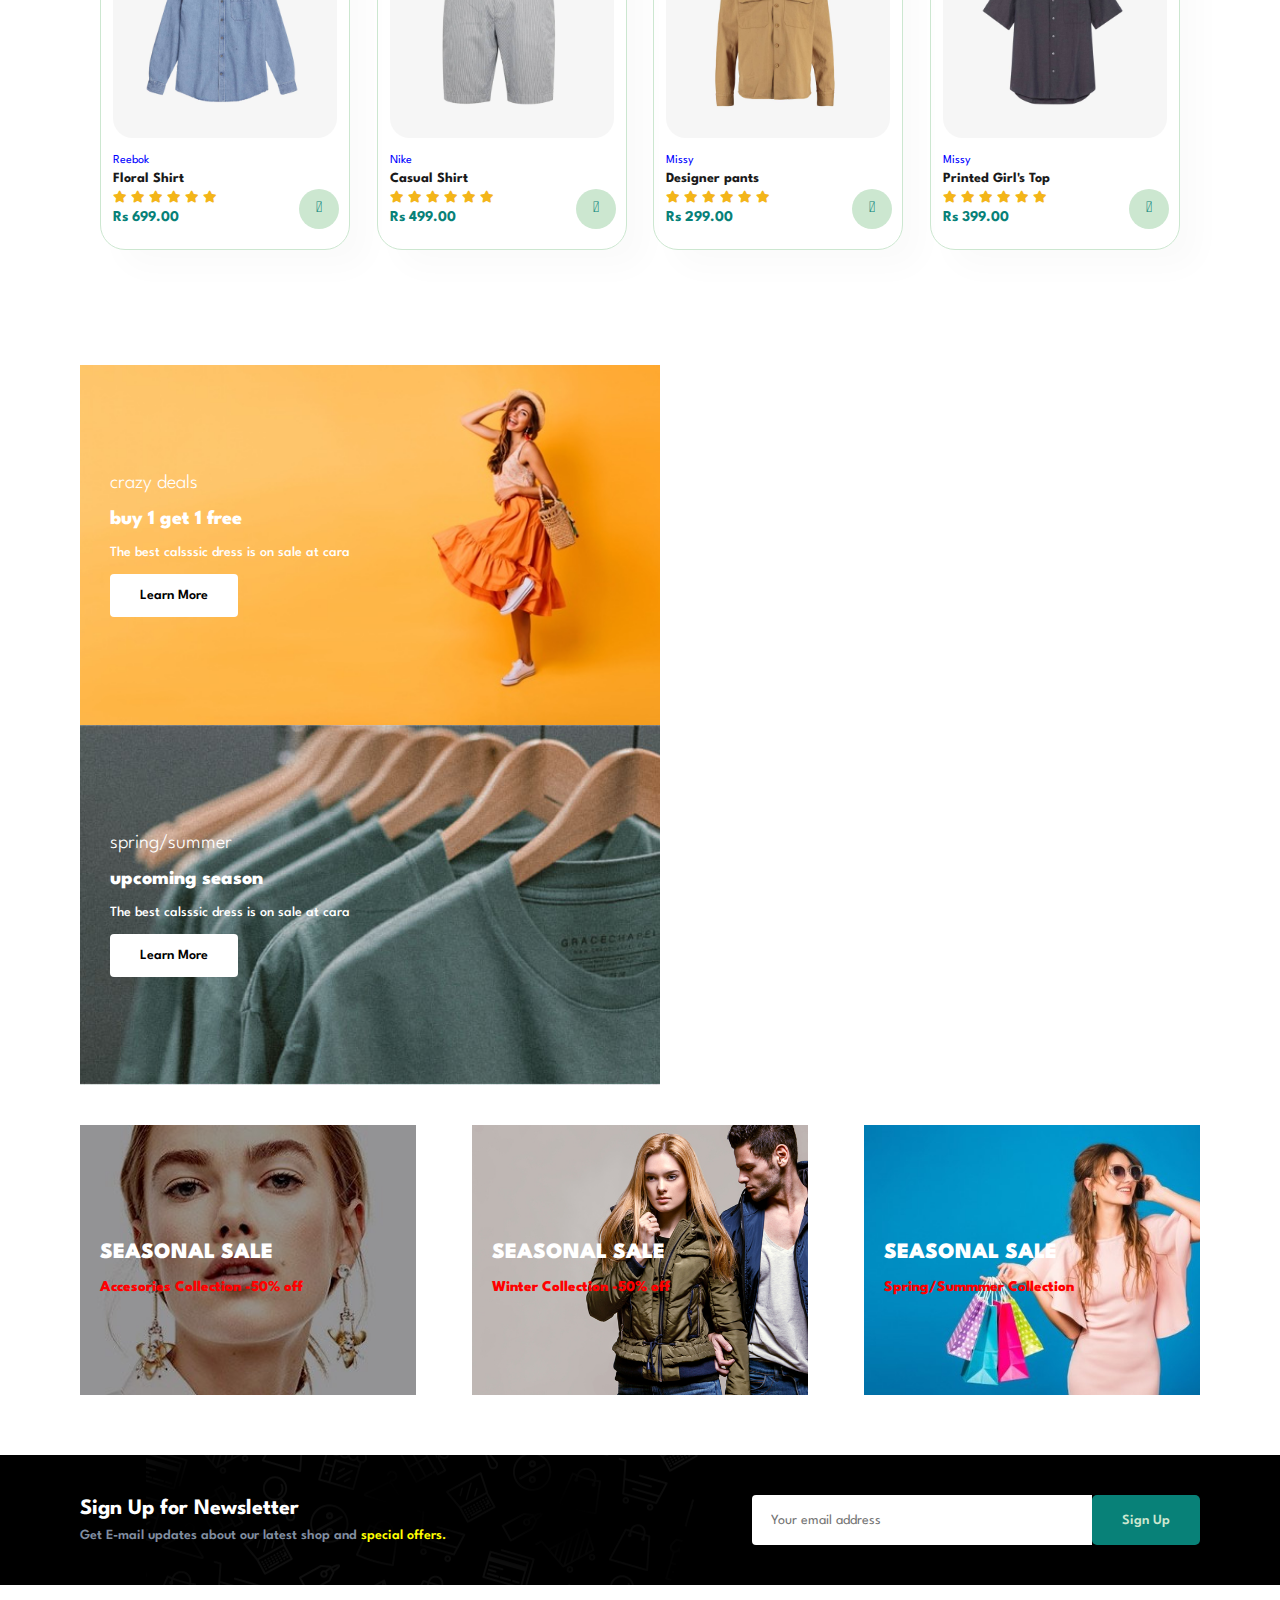
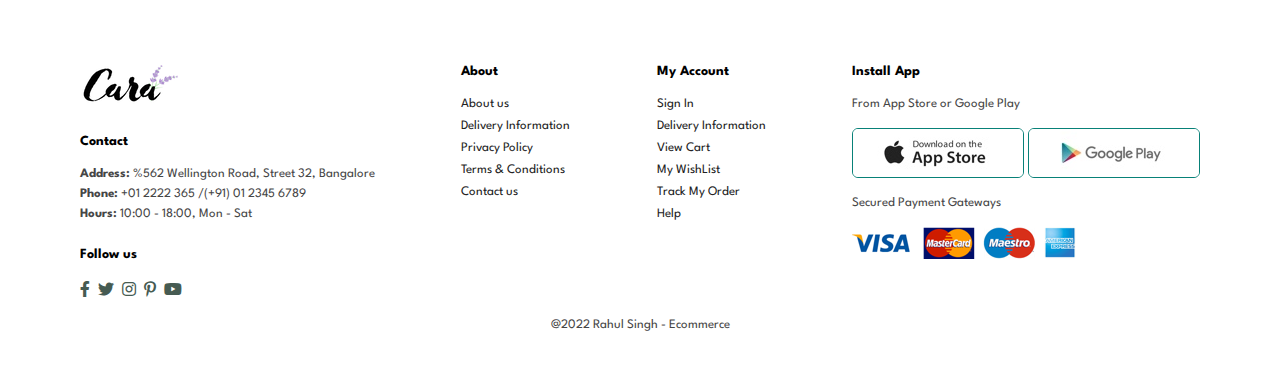
==== commit 4dc85363: "restored to prev version" ====
--- a/index.html
+++ b/index.html
@@ -64,7 +64,7 @@
 
         </div>
         <div class="fe-box">
-            <img src="img/features/f5.png" alt="">
+            <img src="img/features/f6.png" alt="">
             <h6>Support</h6>
 
         </div>
